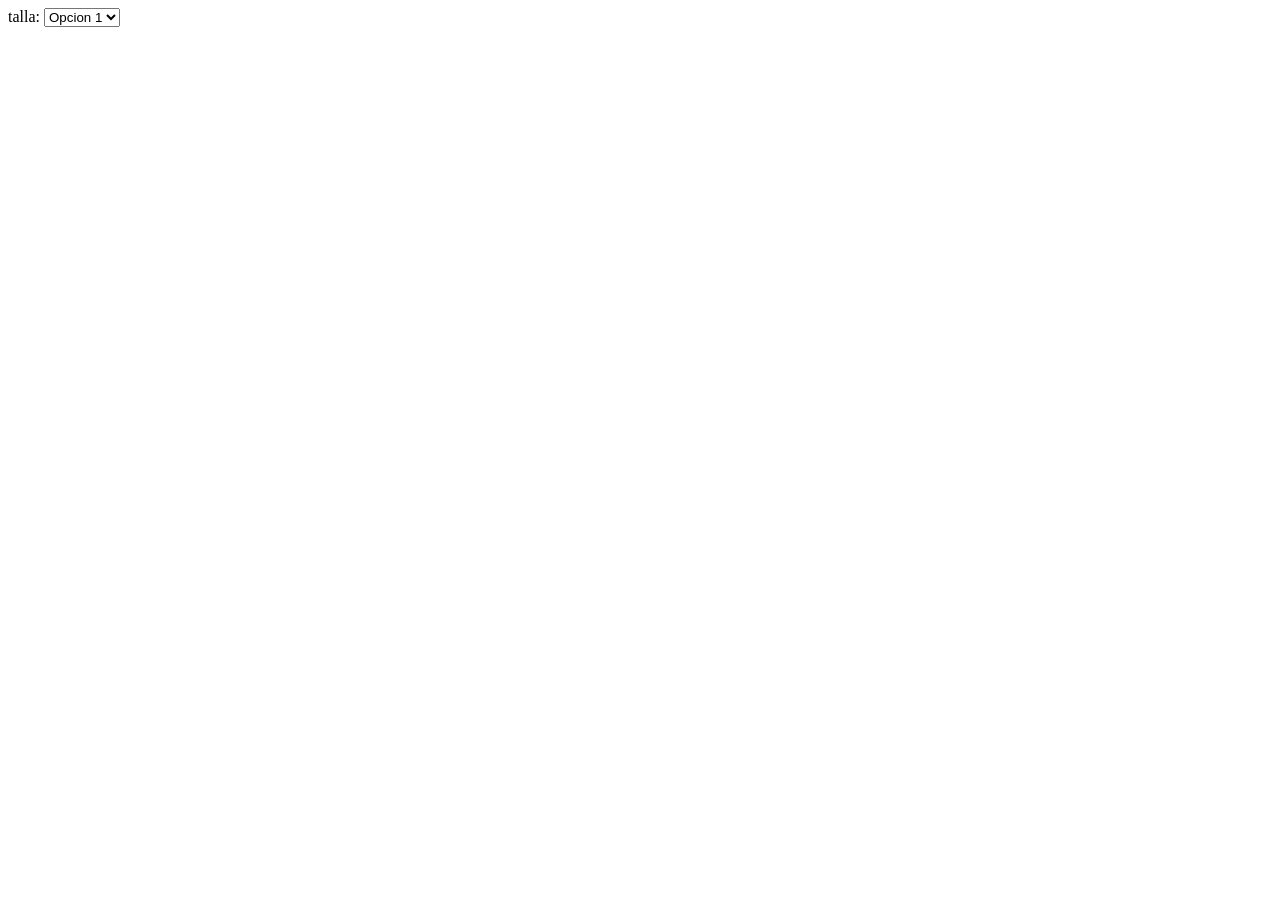
==== index.html @ 3b6ef27b "Add files via upload" ====
<!DOCTYPE html>
<html>

<head>
</head>

<body>

<lablel for = "talla">talla:</lablel>
<select id = "opciones" name = "opciones">
    <option value="S"> Opcion 1 </option>
    <option value="M"> Opcion 2 </option>
    <option value="L"> Opcion 3 </option>
</select>

</body>    

</html>
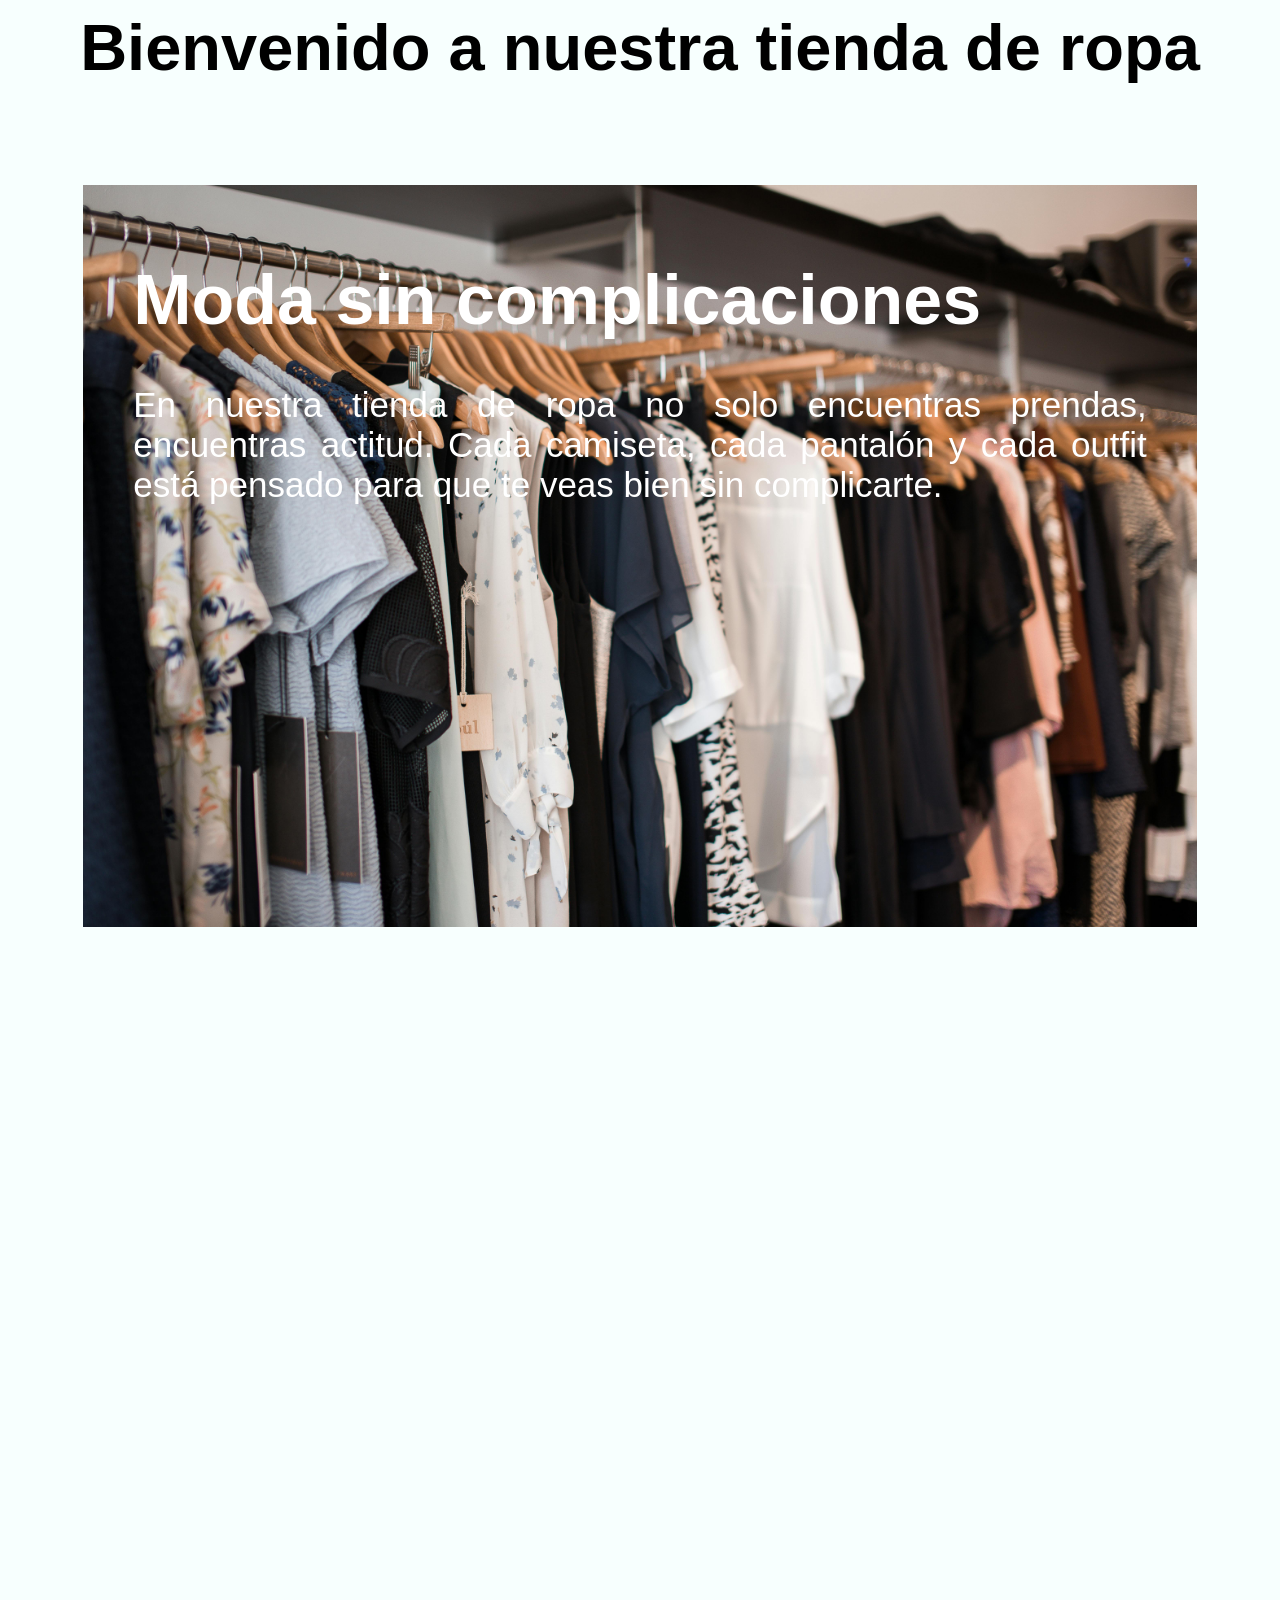
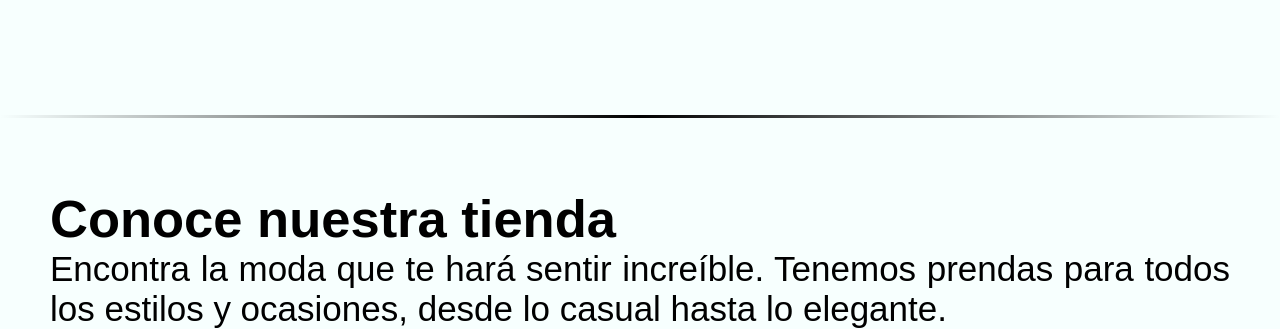
==== commit 4295bd43: "Añadiendo el index" ====
--- a/index.html
+++ b/index.html
@@ -1,18 +1,59 @@
-<!DOCTYPE html>
-<html>
-
-<head>
-</head>
-
-<body>
-
-<lablel for = "talla">talla:</lablel>
-<select id = "opciones" name = "opciones">
-    <option value="S"> Opcion 1 </option>
-    <option value="M"> Opcion 2 </option>
-    <option value="L"> Opcion 3 </option>
-</select>
-
-</body>    
-
+<!DOCTYPE html>
+<html lang="en">
+<head>
+    <title>Tienda de ropa</title>
+    <link rel="stylesheet" href="index.css">
+</head>
+<body>
+
+    <h2 class="titulo">Bienvenido a nuestra tienda de ropa</h2>
+
+    <div class="carrusel"> 
+
+    <div class ="imagenes">
+        <ul> 
+
+            <li>
+                <img src="Ropa1.jpg" alt="">
+                <div class ="texto">
+                    <h2>Moda sin complicaciones</h2>
+                    <p>En nuestra tienda de ropa no solo encuentras prendas, encuentras actitud. Cada camiseta, cada pantalón y cada outfit está pensado para que te veas bien sin complicarte.</p>
+                </div>
+            </li>
+
+            <li>
+                <img src="Ropa2.jpg" alt="">
+                <div class ="texto">
+                    <h2>Tu estilo, tu elección</h2>
+                    <p>No importa si buscas algo cómodo para el día a día o un look que llame la atención — aquí tienes opciones que van contigo, con tu estilo y con tu forma de ser.</p>
+                </div>
+            </li>
+
+            <li>
+                <img src="Ropa3.jpg" alt="">
+                <div class ="texto">
+                    <h2>Renueva tu guardarropa</h2>
+                    <p>Descubre lo último en moda y renueva tu estilo con prendas que marcan tendencia para cualquier ocasión.</p>
+                </div>
+            </li>
+
+            <li>
+                <img src="Ropa4.jpg" alt="">
+                <div class ="texto">
+                    <h2>!Descubre tu nuevo estilo!</h2>
+                    <p>Encuentra las últimas tendencias en moda para hombres y mujeres.</p>
+                </div>
+            </li>
+
+        </ul>
+    </div>
+    </div>
+
+    <hr class="linea"> </hr>
+
+        <div class="textoprincipal">
+            <h2>Conoce nuestra tienda</h2>
+            <p>Encontra la moda que te hará sentir increíble. Tenemos prendas para todos los estilos y ocasiones, desde lo casual hasta lo elegante.</p>
+        </div>
+</body>
 </html>
--- a/index.css
+++ b/index.css
@@ -0,0 +1,85 @@
+* {
+    margin: 0;
+    padding: 0;
+    box-sizing: border-box;
+    font-family: 'Arial', Arial, Helvetica, sans-serif;
+}
+
+body {
+    background-color: #f7fffe;
+}
+
+.titulo {
+    text-align: center;
+    font-size: 65px;
+    padding-top: 10px;
+    color: #000000;
+}
+
+.carrusel {
+    width: 87%;
+    height: 1500px;
+    margin: 100px auto 0;
+    overflow: hidden;
+}
+
+.carrusel ul {
+    display: flex;
+    padding: 0;
+    width: 400%;
+    animation: carrusel 20s infinite alternate ease-in-out;
+    
+}
+
+.carrusel li {
+    width: 100%;
+    list-style: none;
+    position: relative;
+}
+.texto {
+    position: absolute;
+    text-align: justify;
+    padding: 0 50px;
+    top: 75px; 
+    font-size: 35px;
+    color: #ffffff;
+}
+
+.texto h2 {
+    text-align: justify;
+    font-size: 70px;
+    margin-bottom: 45px;
+    color: #ffffff;
+}
+
+.carrusel li img {
+    width: 100%;
+}
+@keyframes carrusel {
+    0% {margin-left: 0;}
+    20% {margin-left: 0;}
+    
+    25% {margin-left: -100%;}
+    45% {margin-left: -100%;}
+
+    50% {margin-left: -200%;}
+    70% {margin-left: -200%;}
+
+    75% {margin-left: -300%;}
+    100% {margin-left: -300%;}
+}
+.linea {
+    position: relative;
+    border: none;
+    top: 30px;
+    height: 3px;
+    background: linear-gradient(to right, transparent, black, transparent);
+}
+.textoprincipal {
+    text-align: justify;
+    padding: 0 50px;
+    font-size: 35px;
+    color: #000000;
+    position: relative;
+    top: 100px;
+}
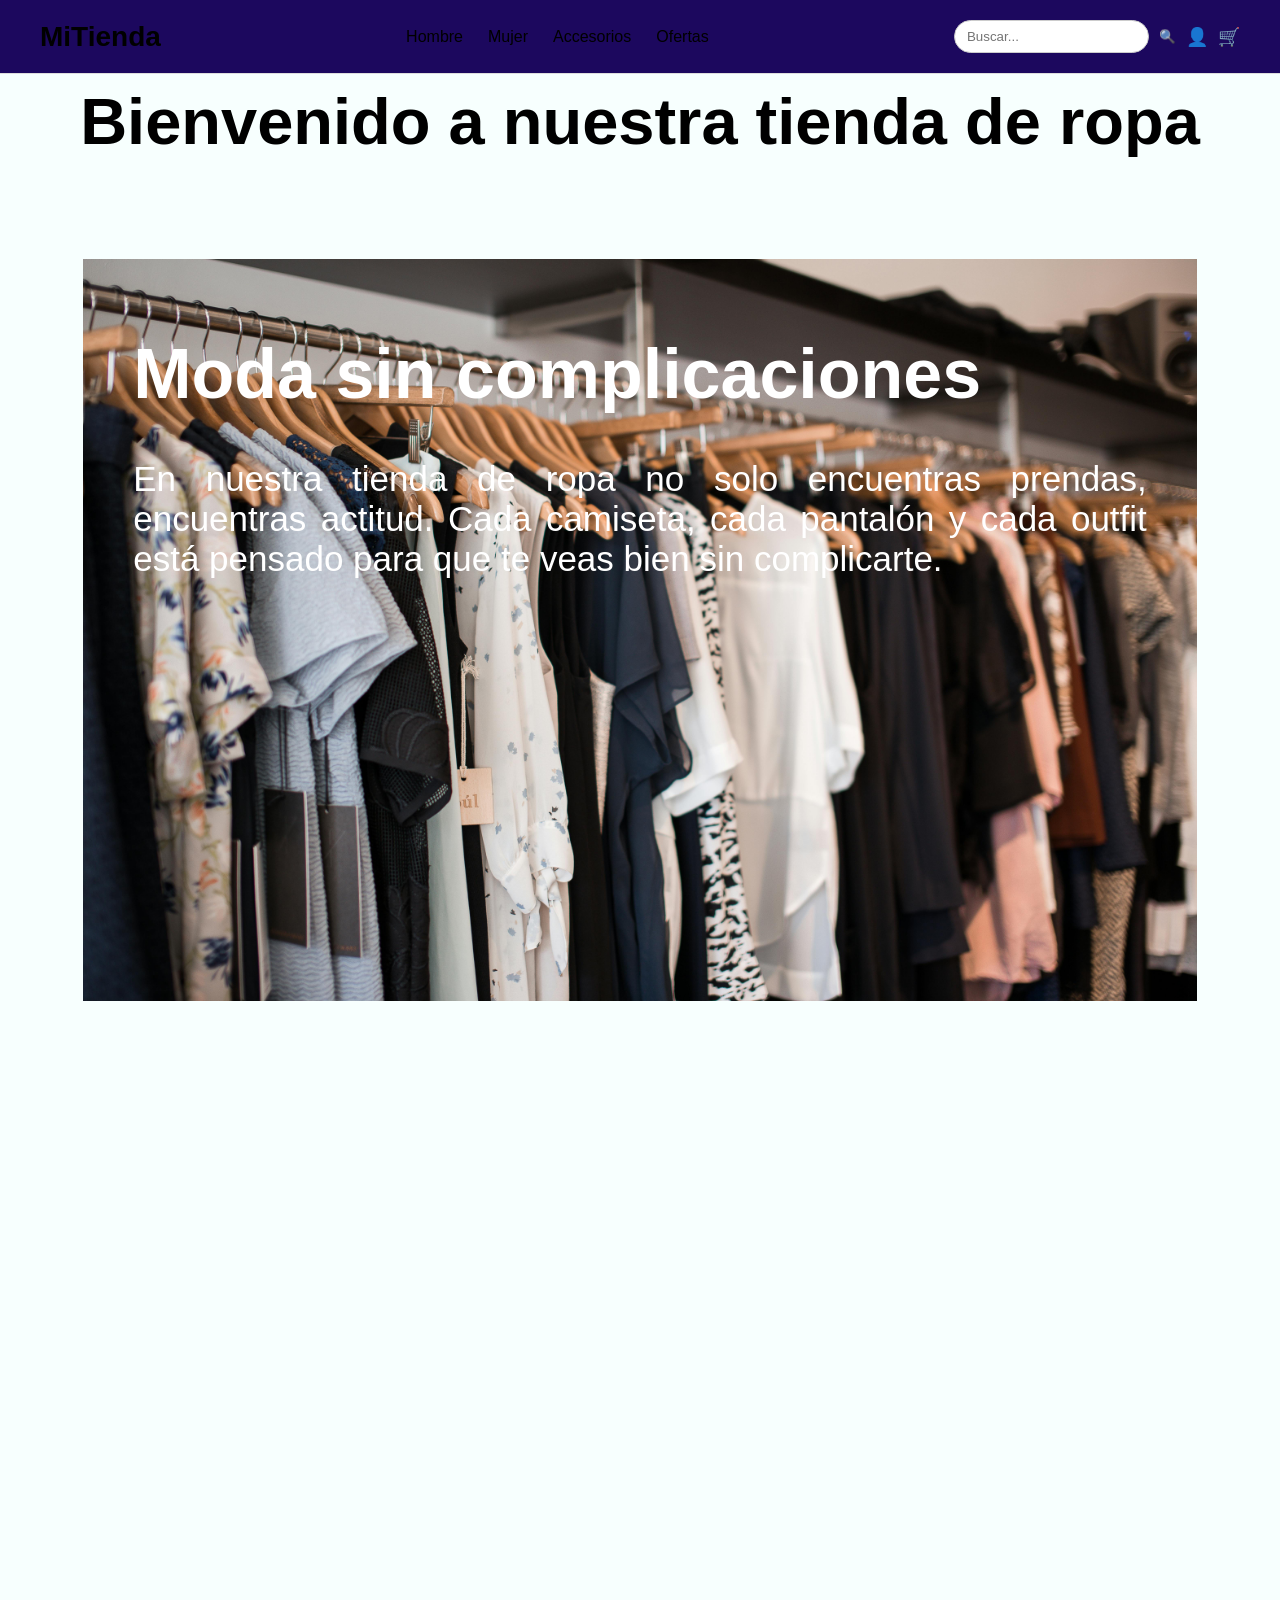
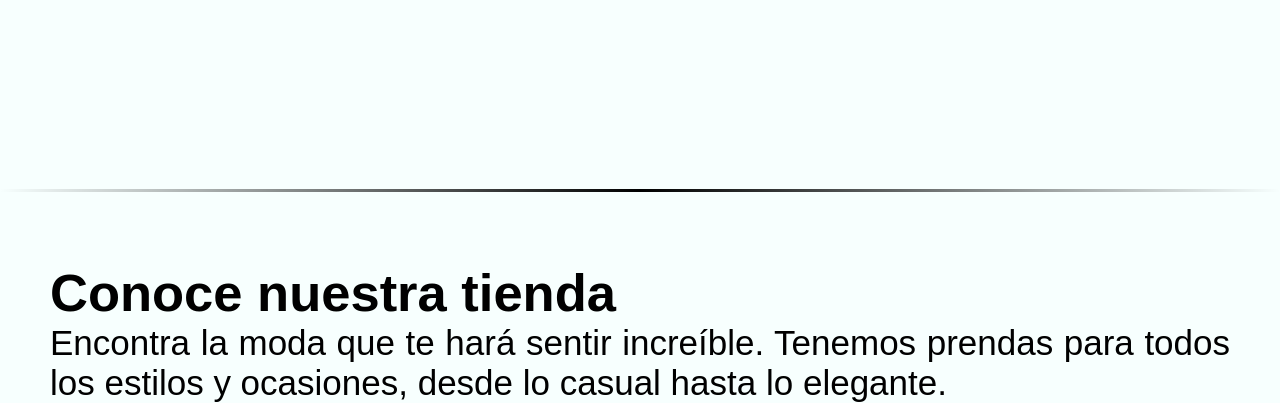
==== commit efe9dd97: "Añadir barra de navegación y estilos CSS, pasar de CSS a SCSS" ====
--- a/index.html
+++ b/index.html
@@ -2,9 +2,29 @@
 <html lang="en">
 <head>
     <title>Tienda de ropa</title>
-    <link rel="stylesheet" href="index.css">
+    <link rel="stylesheet" href="styles/styles.css">
 </head>
 <body>
+
+<header class="barraNavegacion">
+    <div class="nav-izquierda">
+        <h1 class="logo">MiTienda</h1>
+    </div>
+
+    <nav class="nav-centro">
+        <a href="#">Hombre</a>
+        <a href="#">Mujer</a>
+        <a href="#">Accesorios</a>
+        <a href="#">Ofertas</a>
+    </nav>
+
+    <div class="nav-derecha">
+        <input type="text" placeholder="Buscar..." class="buscador">
+        <button>🔍</button>
+        <span>👤</span>
+        <span>🛒</span>
+    </div>
+</header>
 
     <h2 class="titulo">Bienvenido a nuestra tienda de ropa</h2>
 
--- a/styles/styles.css
+++ b/styles/styles.css
@@ -0,0 +1,146 @@
+* {
+  margin: 0;
+  padding: 0;
+  box-sizing: border-box;
+  font-family: "Arial", Arial, Helvetica, sans-serif;
+}
+
+body {
+  background-color: #f7fffe;
+}
+
+.barraNavegacion {
+  display: flex;
+  justify-content: space-between;
+  flex-wrap: wrap;
+  align-items: center;
+  padding: 20px 40px;
+  background: #1C085E;
+  border-bottom: 1px solid #ddd;
+  position: sticky;
+  top: 0;
+  z-index: 1000;
+}
+.barraNavegacion .logo {
+  font-size: 28px;
+  font-weight: bold;
+}
+.barraNavegacion .nav-centro {
+  display: flex;
+  gap: 25px;
+}
+.barraNavegacion .nav-centro a {
+  text-decoration: none;
+  color: black;
+  font-weight: 500;
+}
+.barraNavegacion .nav-centro a:hover {
+  color: #ff4d4d;
+}
+.barraNavegacion .nav-derecha {
+  display: flex;
+  align-items: center;
+  gap: 10px;
+}
+.barraNavegacion .nav-derecha .buscador {
+  padding: 8px 12px;
+  border: 1px solid #ccc;
+  border-radius: 20px;
+  outline: none;
+}
+.barraNavegacion .nav-derecha button {
+  border: none;
+  background: none;
+  cursor: pointer;
+}
+.barraNavegacion .nav-derecha span {
+  cursor: pointer;
+  font-size: 18px;
+}
+
+.titulo {
+  text-align: center;
+  font-size: 65px;
+  padding-top: 10px;
+  color: #000000;
+}
+
+.carrusel {
+  width: 87%;
+  height: 1500px;
+  margin: 100px auto 0;
+  overflow: hidden;
+}
+.carrusel ul {
+  display: flex;
+  padding: 0;
+  width: 400%;
+  animation: carrusel 20s infinite alternate ease-in-out;
+}
+.carrusel li {
+  width: 100%;
+  list-style: none;
+  position: relative;
+}
+.carrusel li img {
+  width: 100%;
+}
+
+.texto {
+  position: absolute;
+  text-align: justify;
+  padding: 0 50px;
+  top: 75px;
+  font-size: 35px;
+  color: #ffffff;
+}
+
+.texto h2 {
+  text-align: justify;
+  font-size: 70px;
+  margin-bottom: 45px;
+  color: #ffffff;
+}
+
+@keyframes carrusel {
+  0% {
+    margin-left: 0;
+  }
+  20% {
+    margin-left: 0;
+  }
+  25% {
+    margin-left: -100%;
+  }
+  45% {
+    margin-left: -100%;
+  }
+  50% {
+    margin-left: -200%;
+  }
+  70% {
+    margin-left: -200%;
+  }
+  75% {
+    margin-left: -300%;
+  }
+  100% {
+    margin-left: -300%;
+  }
+}
+.linea {
+  position: relative;
+  border: none;
+  top: 30px;
+  height: 3px;
+  background: linear-gradient(to right, transparent, black, transparent);
+}
+
+.textoprincipal {
+  text-align: justify;
+  padding: 0 50px;
+  font-size: 35px;
+  color: #000000;
+  position: relative;
+  top: 100px;
+}/*# sourceMappingURL=styles.css.map */
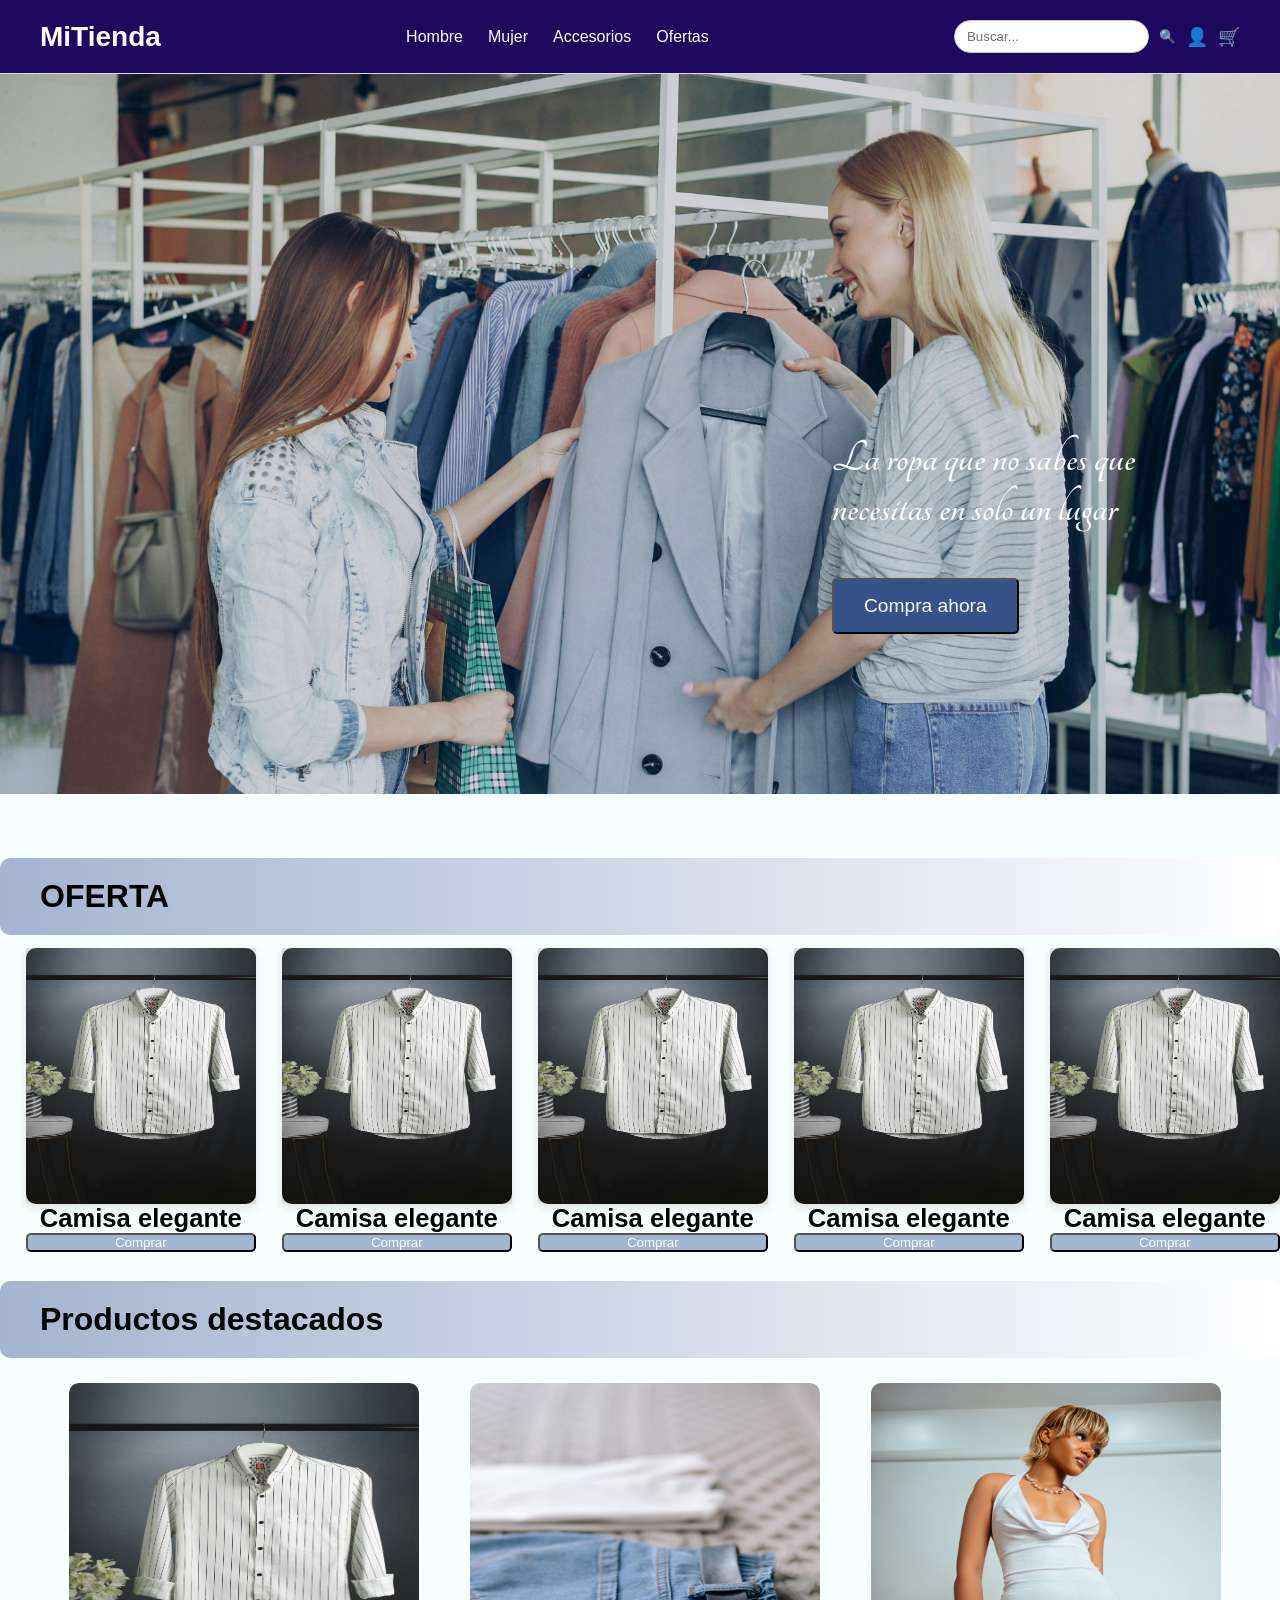
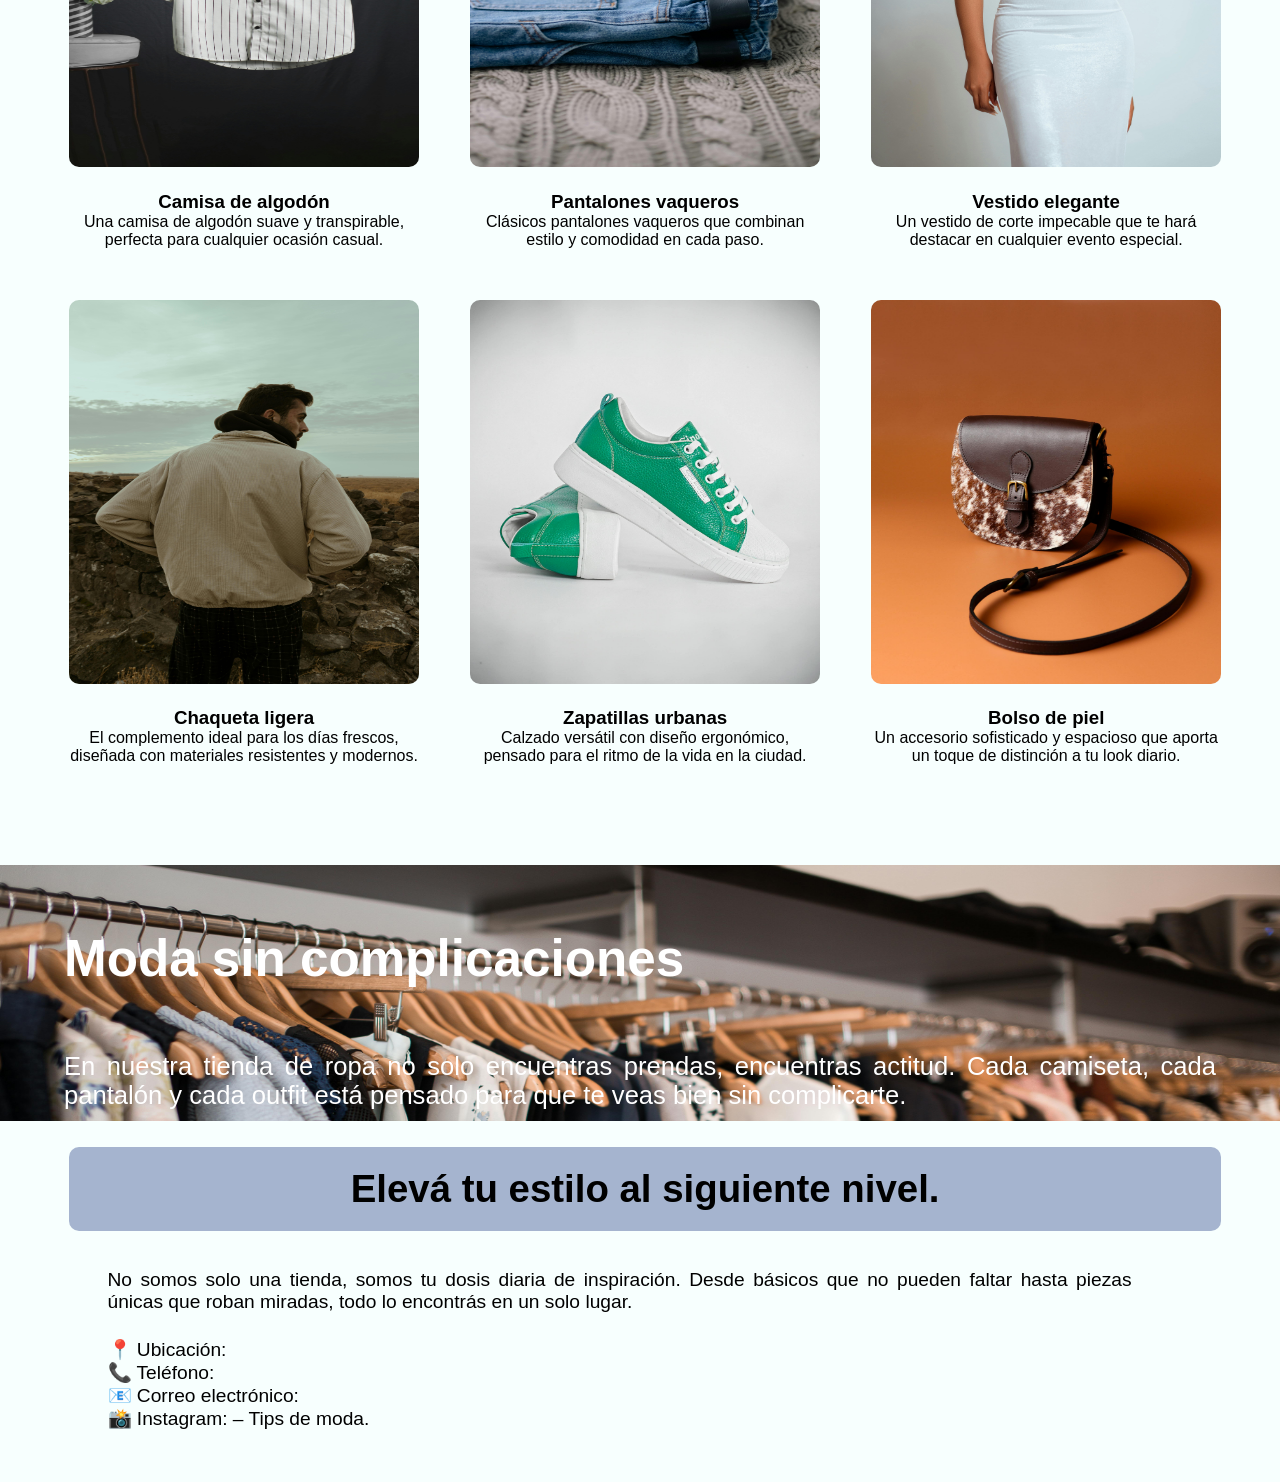
==== commit bd82fc27: "reorganizacion y page de las cards" ====
--- a/index.html
+++ b/index.html
@@ -2,7 +2,10 @@
 <html lang="en">
 <head>
     <title>Tienda de ropa</title>
-    <link rel="stylesheet" href="styles/styles.css">
+    <link rel="preconnect" href="https://fonts.googleapis.com">
+    <link rel="preconnect" href="https://fonts.gstatic.com" crossorigin>
+    <link href="https://fonts.googleapis.com/css2?family=Dancing+Script:wght@400..700&family=Tangerine:wght@400;700&display=swap" rel="stylesheet">
+    <link rel="stylesheet" href="CSS/main.css">
 </head>
 <body>
 
@@ -25,8 +28,96 @@
         <span>🛒</span>
     </div>
 </header>
+    
 
-    <h2 class="titulo">Bienvenido a nuestra tienda de ropa</h2>
+    <div class="container_imagen_principal">
+        <img src="assets/imagenes/imagenprincipal.jpg" alt="">
+    <h2> La ropa que no sabes que necesitas en solo un lugar  </h2> 
+        <button>Compra ahora</button>
+    </div>
+        
+    <div class="separador_oferta">
+            <h2> OFERTA </h2>
+    </div>
+        
+    <div class="container_promociones">   
+        <div class = "card">
+        <img src ="assets/imagenes/Producto1.jpg" alt ="camisa negra">
+        <h2>Camisa elegante</h2>
+        <button>Comprar</button>
+        
+        </div>
+        <div class = "card">
+        <img src ="assets/imagenes/Producto1.jpg" alt ="camisa negra">
+        <h2>Camisa elegante</h2>
+        <button>Comprar</button>
+        
+        </div>
+        <div class = "card">
+        <img src ="assets/imagenes/Producto1.jpg" alt ="camisa negra">
+        <h2>Camisa elegante</h2>
+        <button>Comprar</button>
+        
+        </div>
+        <div class = "card">
+        <img src ="assets/imagenes/Producto1.jpg" alt ="camisa negra">
+        <h2>Camisa elegante</h2>
+        <button>Comprar</button>
+        
+        </div>
+        <div class = "card">
+        <img src ="assets/imagenes/Producto1.jpg" alt ="camisa negra">
+        <h2>Camisa elegante</h2>
+        <button>Comprar</button>
+        
+        </div>
+   
+        </div>
+        
+
+    </div>
+    <div class="container_separador">
+        <h2>Productos destacados</h2>
+        
+    </div>
+
+            <div class="container_productos_destacados">
+            <div class="producto">
+                <img src="assets/imagenes/Producto1.jpg" alt="Camisa de algodón">
+                <h3>Camisa de algodón</h3>
+                <p>Una camisa de algodón suave y transpirable, perfecta para cualquier ocasión casual.</p>
+            </div>
+
+            <div class="producto">
+                <img src="assets/imagenes/Producto2.jpg" alt="Pantalones vaqueros">
+                <h3>Pantalones vaqueros</h3>
+                <p>Clásicos pantalones vaqueros que combinan estilo y comodidad en cada paso.</p>
+            </div>
+
+            <div class="producto">
+                <img src="assets/imagenes/Producto3.jpg" alt="Vestido elegante">
+                <h3>Vestido elegante</h3>
+                <p>Un vestido de corte impecable que te hará destacar en cualquier evento especial.</p>
+            </div>
+
+            <div class="producto">
+                <img src="assets/imagenes/Producto4.jpg" alt="Chaqueta ligera">
+                <h3>Chaqueta ligera</h3>
+                <p>El complemento ideal para los días frescos, diseñada con materiales resistentes y modernos.</p>
+            </div>
+
+            <div class="producto">
+                <img src="assets/imagenes/Producto5.jpg" alt="Zapatillas urbanas">
+                <h3>Zapatillas urbanas</h3>
+                <p>Calzado versátil con diseño ergonómico, pensado para el ritmo de la vida en la ciudad.</p>
+            </div>
+
+            <div class="producto">
+                <img src="assets/imagenes/Producto6.jpg" alt="Bolso de piel">
+                <h3>Bolso de piel</h3>
+                <p>Un accesorio sofisticado y espacioso que aporta un toque de distinción a tu look diario.</p>
+            </div>
+    </div>
 
     <div class="carrusel"> 
 
@@ -34,7 +125,7 @@
         <ul> 
 
             <li>
-                <img src="Ropa1.jpg" alt="">
+                <img src="assets/iconos/Ropa1.jpg" alt="">
                 <div class ="texto">
                     <h2>Moda sin complicaciones</h2>
                     <p>En nuestra tienda de ropa no solo encuentras prendas, encuentras actitud. Cada camiseta, cada pantalón y cada outfit está pensado para que te veas bien sin complicarte.</p>
@@ -42,7 +133,7 @@
             </li>
 
             <li>
-                <img src="Ropa2.jpg" alt="">
+                <img src="assets/iconos/Ropa2.jpg" alt="">
                 <div class ="texto">
                     <h2>Tu estilo, tu elección</h2>
                     <p>No importa si buscas algo cómodo para el día a día o un look que llame la atención — aquí tienes opciones que van contigo, con tu estilo y con tu forma de ser.</p>
@@ -50,7 +141,7 @@
             </li>
 
             <li>
-                <img src="Ropa3.jpg" alt="">
+                <img src="assets/iconos/Ropa3.jpg" alt="">
                 <div class ="texto">
                     <h2>Renueva tu guardarropa</h2>
                     <p>Descubre lo último en moda y renueva tu estilo con prendas que marcan tendencia para cualquier ocasión.</p>
@@ -58,7 +149,7 @@
             </li>
 
             <li>
-                <img src="Ropa4.jpg" alt="">
+                <img src="assets/iconos/Ropa4.jpg" alt="">
                 <div class ="texto">
                     <h2>!Descubre tu nuevo estilo!</h2>
                     <p>Encuentra las últimas tendencias en moda para hombres y mujeres.</p>
@@ -68,12 +159,17 @@
         </ul>
     </div>
     </div>
-
-    <hr class="linea"> </hr>
-
-        <div class="textoprincipal">
-            <h2>Conoce nuestra tienda</h2>
-            <p>Encontra la moda que te hará sentir increíble. Tenemos prendas para todos los estilos y ocasiones, desde lo casual hasta lo elegante.</p>
+        <footer class="container_final">
+            <div class="container_final_tit">
+            <h2>Elevá tu estilo al siguiente nivel.</h2>
+            </div> 
+        <div class="container_final_informacion">
+            <p>No somos solo una tienda, somos tu dosis diaria de inspiración. Desde básicos que no pueden faltar hasta piezas únicas que roban miradas, todo lo encontrás en un solo lugar.</p>
+            <li>📍 Ubicación: </li>
+            <li>📞 Teléfono: </li>
+            <li>📧 Correo electrónico: </li>
+            <li>📸 Instagram: – Tips de moda.</li>
         </div>
+        </footer> 
 </body>
 </html>
--- a/CSS/main.css
+++ b/CSS/main.css
@@ -0,0 +1,313 @@
+* {
+  margin: 0;
+  padding: 0;
+  box-sizing: border-box;
+  font-family: "Arial", Arial, Helvetica, sans-serif;
+}
+
+body {
+  background-color: #f7fffe;
+}
+
+.barraNavegacion {
+  display: flex;
+  justify-content: space-between;
+  flex-wrap: wrap;
+  align-items: center;
+  padding: 20px 40px;
+  background: #1C085E;
+  border-bottom: 1px solid #ddd;
+  position: sticky;
+  top: 0;
+  z-index: 1000;
+}
+.barraNavegacion .logo {
+  font-size: 28px;
+  font-weight: bold;
+  color: rgb(255, 255, 255);
+}
+.barraNavegacion .nav-centro {
+  display: flex;
+  gap: 25px;
+}
+.barraNavegacion .nav-centro a {
+  text-decoration: none;
+  color: rgb(255, 255, 255);
+  font-weight: 500;
+}
+.barraNavegacion .nav-centro a:hover {
+  color: #ff4d4d;
+}
+.barraNavegacion .nav-derecha {
+  display: flex;
+  align-items: center;
+  gap: 10px;
+}
+.barraNavegacion .nav-derecha .buscador {
+  padding: 8px 12px;
+  border: 1px solid #ccc;
+  border-radius: 20px;
+  outline: none;
+}
+.barraNavegacion .nav-derecha button {
+  border: none;
+  background: none;
+  cursor: pointer;
+}
+.barraNavegacion .nav-derecha span {
+  cursor: pointer;
+  font-size: 18px;
+}
+
+.container_imagen_principal {
+  position: relative;
+  display: flex;
+  width: auto;
+}
+.container_imagen_principal img {
+  width: 100%;
+}
+.container_imagen_principal h2 {
+  position: absolute;
+  font-size: 3.7vw;
+  font-family: "Tangerine", cursive;
+  top: 50%;
+  left: 65%;
+  margin-right: 7.5vw;
+  color: #fff;
+}
+.container_imagen_principal button {
+  position: absolute;
+  top: 70%;
+  left: 65%;
+  padding: 15px 30px;
+  font-size: 1.5vw;
+  background-color: #365388;
+  color: #fff;
+  border-radius: 5px;
+  cursor: pointer;
+}
+.container_imagen_principal button:hover {
+  background-color: #a5b4cf;
+  transition: all 0.3s ease-in-out;
+}
+
+.separador_oferta h2 {
+  display: flex;
+  width: 100%;
+  border-radius: 10px;
+  text-align: center;
+  margin-top: 5vw;
+  padding: 20px 40px;
+  font-size: 2.5vw;
+  background: linear-gradient(to right, #a5b4cf, #fff);
+}
+
+.container_promociones {
+  display: flex;
+  width: 100%;
+  height: 20vw;
+  margin-bottom: 7vw;
+}
+.container_promociones .card {
+  margin: 1vw 0 1vw 2vw;
+  display: flex;
+  flex-direction: column;
+  background: #ddd;
+  width: 20vw;
+  height: 20vw;
+  box-shadow: 0 4px 8px rgba(0, 0, 0, 0.1);
+}
+.container_promociones .card img {
+  width: 100%;
+  height: 100%;
+  border-radius: 10px;
+}
+.container_promociones .card h2 {
+  text-align: center;
+  display: block;
+  font-size: 2vw;
+}
+.container_promociones .card button {
+  background: #a5b4cf;
+  color: #fff;
+  border-radius: 5px;
+  cursor: pointer;
+}
+.container_promociones .card button:hover {
+  background: #cfd5e0;
+  transition: all 0.3s ease-in-out;
+}
+
+.container_separador {
+  background: linear-gradient(to right, #a5b4cf, #fff);
+  margin-top: 5vw;
+  display: flex;
+  border-radius: 10px;
+  width: 100%;
+  text-align: center;
+}
+.container_separador h2 {
+  width: 100%;
+  display: flex;
+  text-align: center;
+  font-size: 2.5vw;
+  color: #000;
+  padding: 20px 40px;
+}
+
+.container_productos_destacados {
+  margin: 2vw 5.4vw;
+  display: grid;
+  grid-template-columns: 1fr 1fr 1fr;
+  -moz-column-gap: 4vw;
+       column-gap: 4vw;
+  row-gap: 4vw;
+  width: 90%;
+  text-align: center;
+}
+.container_productos_destacados img {
+  width: 100%;
+  height: 30vw;
+  border-radius: 10px;
+  margin-bottom: 1.5vw;
+}
+.container_productos_destacados img:hover {
+  transform: scale(1.07);
+  transition: all 0.3s ease-in-out;
+}
+.container_productos_destacados h2 {
+  font-size: 3vw;
+  color: #000;
+  margin-bottom: 20px;
+}
+
+.container_producto {
+  background-color: #365388;
+  width: 30%;
+}
+
+.carrusel {
+  height: 20vw;
+  width: 100%;
+  margin: 100px auto 0;
+  overflow: hidden;
+}
+.carrusel ul {
+  display: flex;
+  padding: 0;
+  width: 400%;
+  animation: carrusel 30s infinite alternate ease-in-out;
+}
+.carrusel li {
+  width: 100%;
+  list-style: none;
+  position: relative;
+}
+.carrusel li img {
+  width: 100%;
+  height: 50vw;
+}
+
+.texto {
+  position: absolute;
+  text-align: justify;
+  padding: 0 5vw;
+  top: 5vw;
+  font-size: 2vw;
+  color: #fff;
+}
+.texto h2 {
+  text-align: justify;
+  font-size: 4vw;
+  margin-bottom: 5vw;
+  color: #fff;
+}
+
+@keyframes carrusel {
+  0%, 20% {
+    margin-left: 0;
+  }
+  25%, 45% {
+    margin-left: -100%;
+  }
+  50%, 70% {
+    margin-left: -200%;
+  }
+  75%, 100% {
+    margin-left: -300%;
+  }
+}
+.container_final h2 {
+  font-size: 3vw;
+  color: #000;
+}
+.container_final_tit {
+  margin: 2vw 5.4vw 0;
+  display: flex;
+  flex-direction: column;
+  width: 90%;
+  text-align: center;
+  background: #a5b4cf;
+  border-radius: 10px;
+  padding: 20px 40px;
+}
+.container_final_informacion {
+  border-radius: 10px;
+  margin: 1vw 3.4vw;
+  display: flex;
+  flex-direction: column;
+  width: 90%;
+  text-align: justify;
+  padding-bottom: 3vw;
+}
+.container_final_informacion p {
+  padding: 2vw 5vw;
+  font-size: 1.5vw;
+}
+.container_final_informacion li {
+  list-style: none;
+  padding: 0 5vw;
+  font-size: 1.5vw;
+}
+
+.organizar_info {
+  display: grid;
+  grid-template-areas: "imagen info" "resenas info";
+  grid-template-areas: 1fr 1fr;
+  gap: 20px;
+  margin-top: 20px;
+  height: 100vh;
+}
+
+.imagen_tienda {
+  grid-area: imagen;
+  display: flex;
+  justify-content: center;
+  align-items: center;
+}
+.imagen_tienda img {
+  width: 80%;
+  max-width: 500px;
+  height: 40vw;
+  max-height: 600px;
+  min-height: 300px;
+  -o-object-fit: cover;
+     object-fit: cover;
+  border-radius: 10px;
+}
+
+.info_tienda {
+  grid-area: info;
+  display: flex;
+  flex-direction: column;
+  justify-content: space-between;
+  overflow-y: auto;
+}
+
+.resenas_tienda {
+  grid-area: resenas;
+  display: flex;
+  gap: 10px;
+  overflow-y: auto;
+}/*# sourceMappingURL=main.css.map */
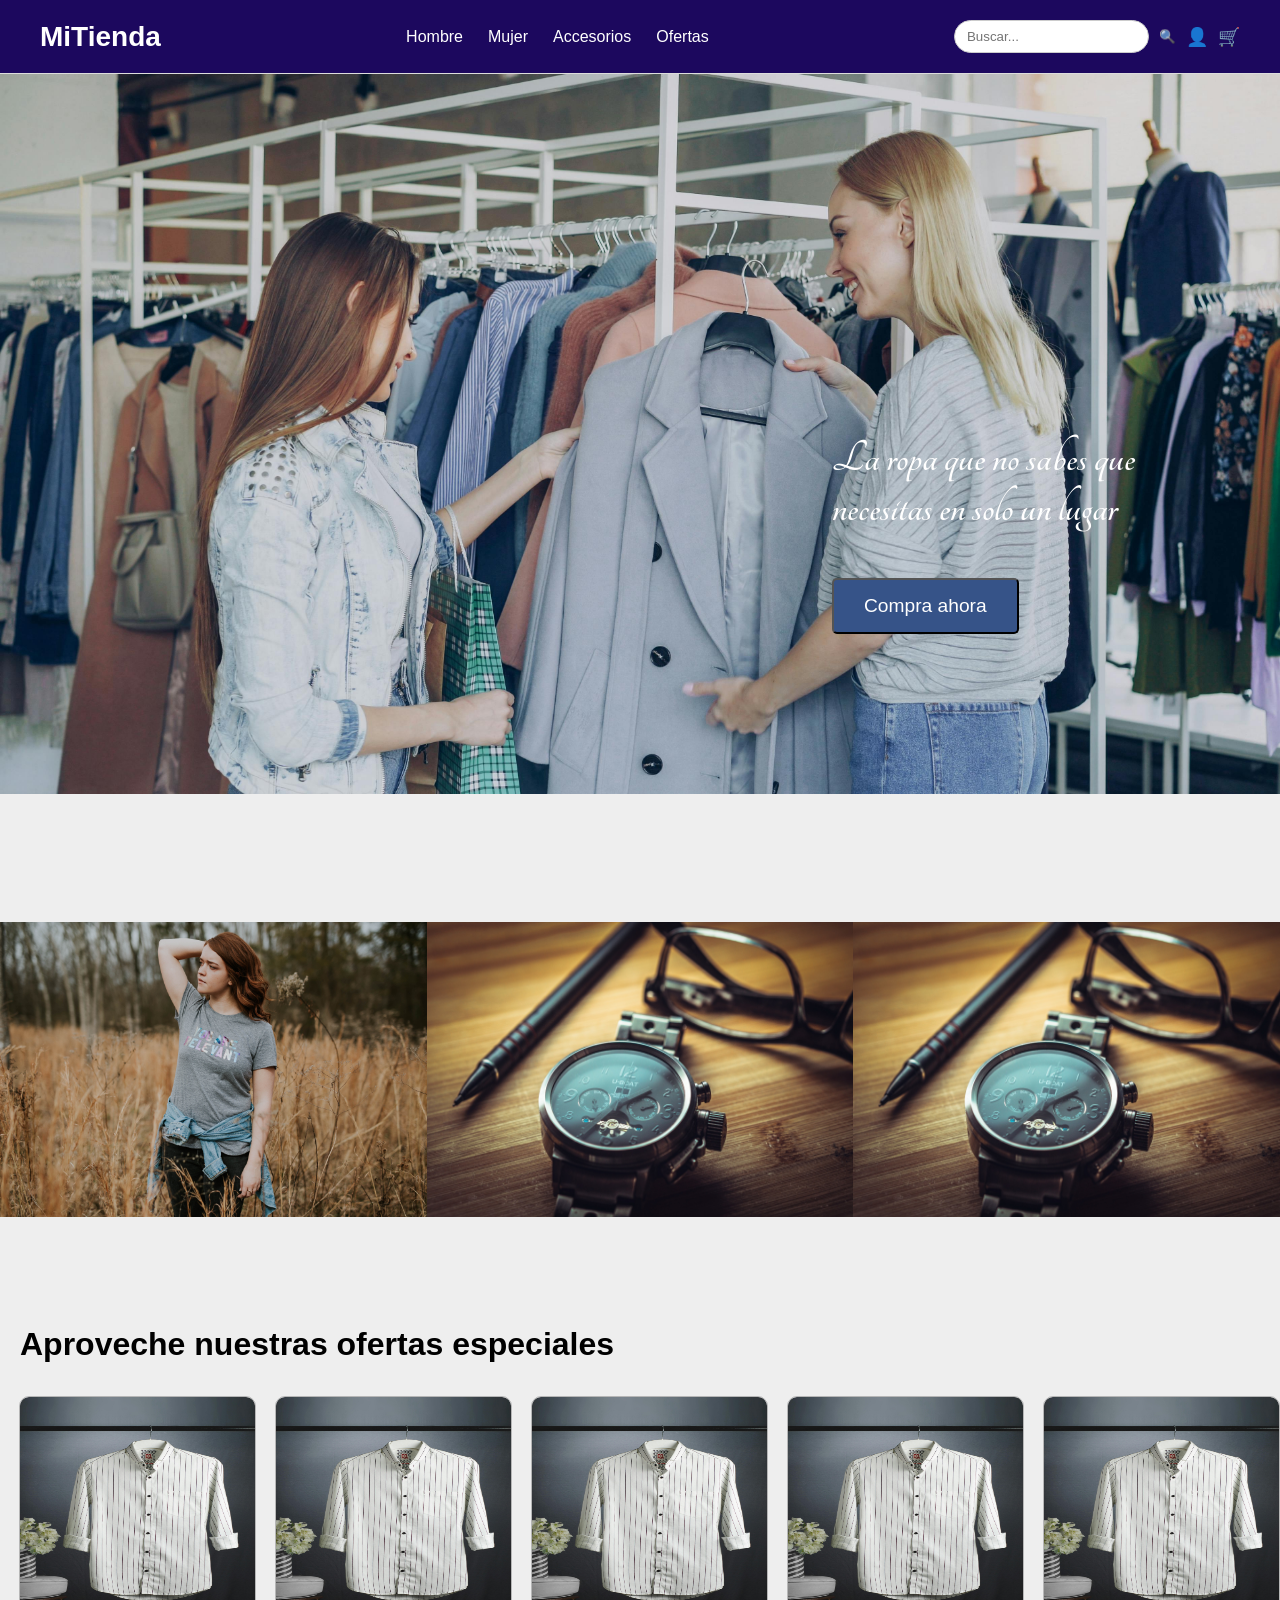
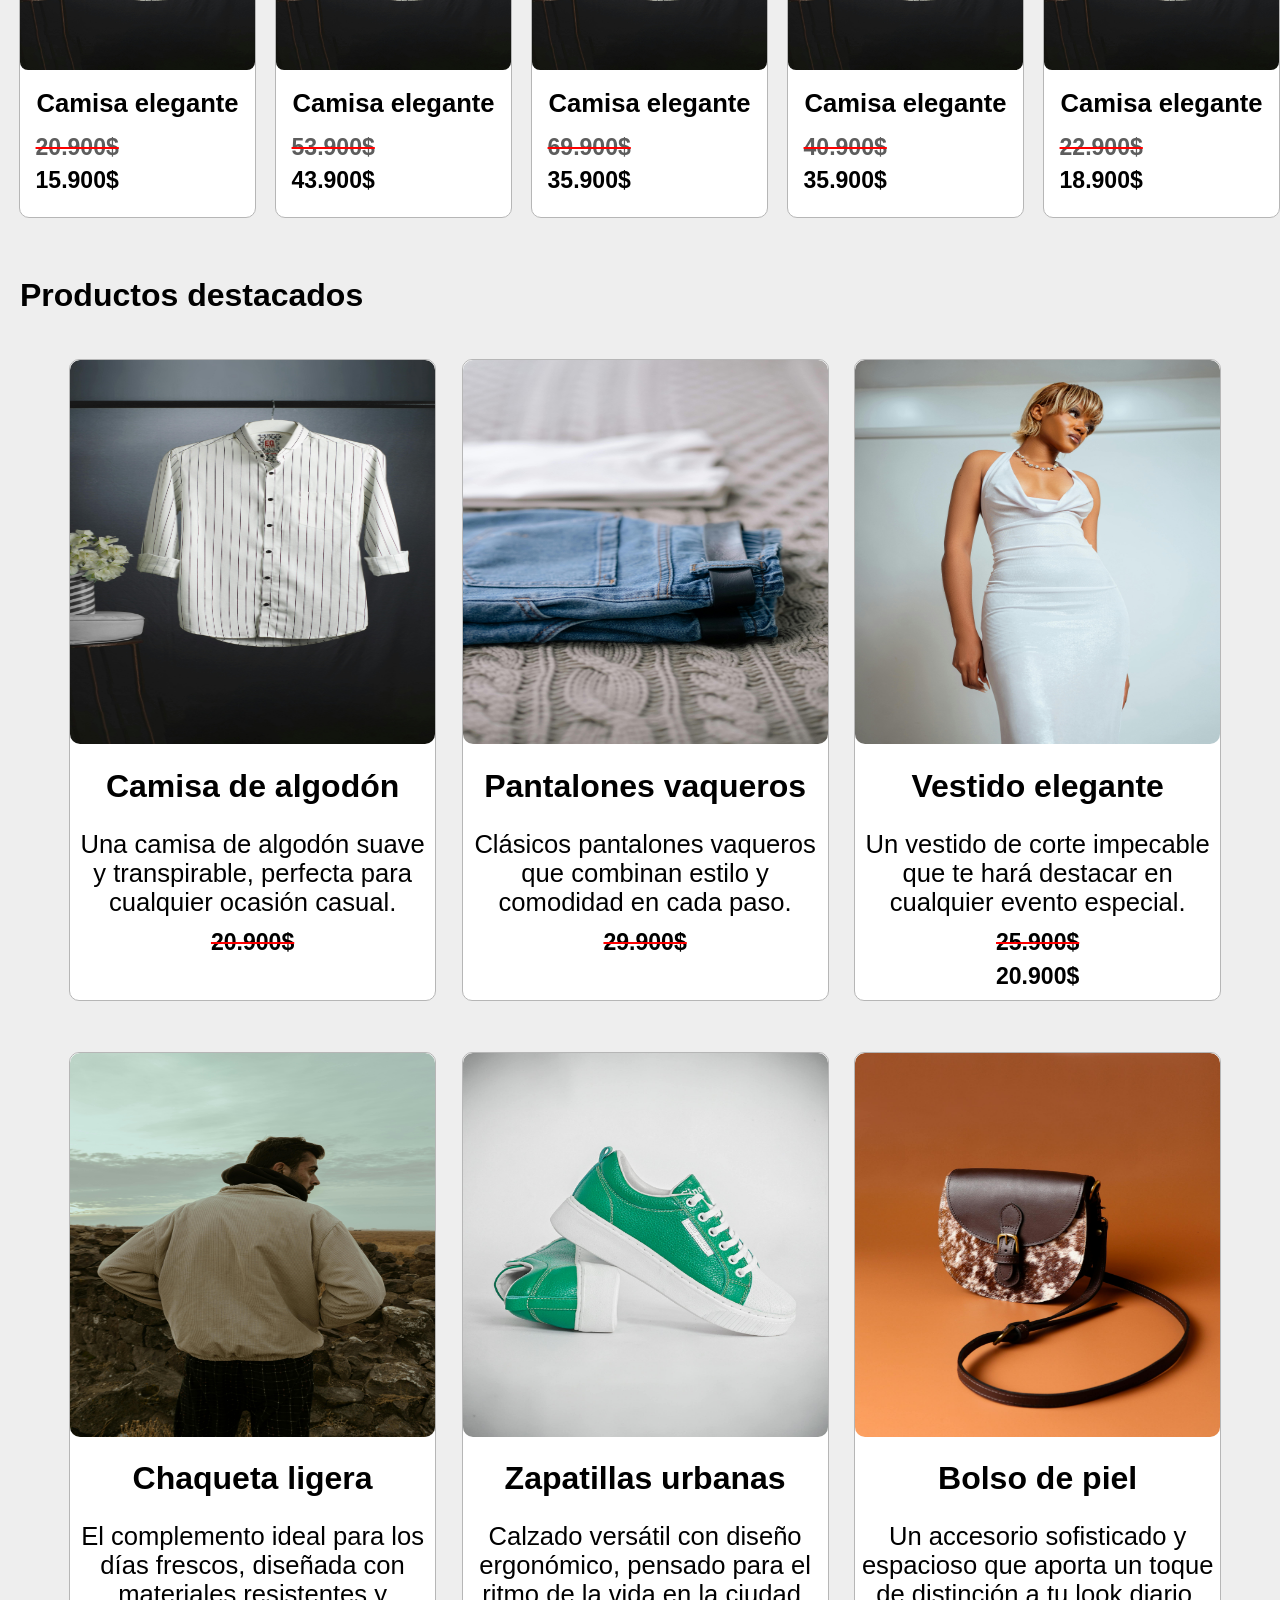
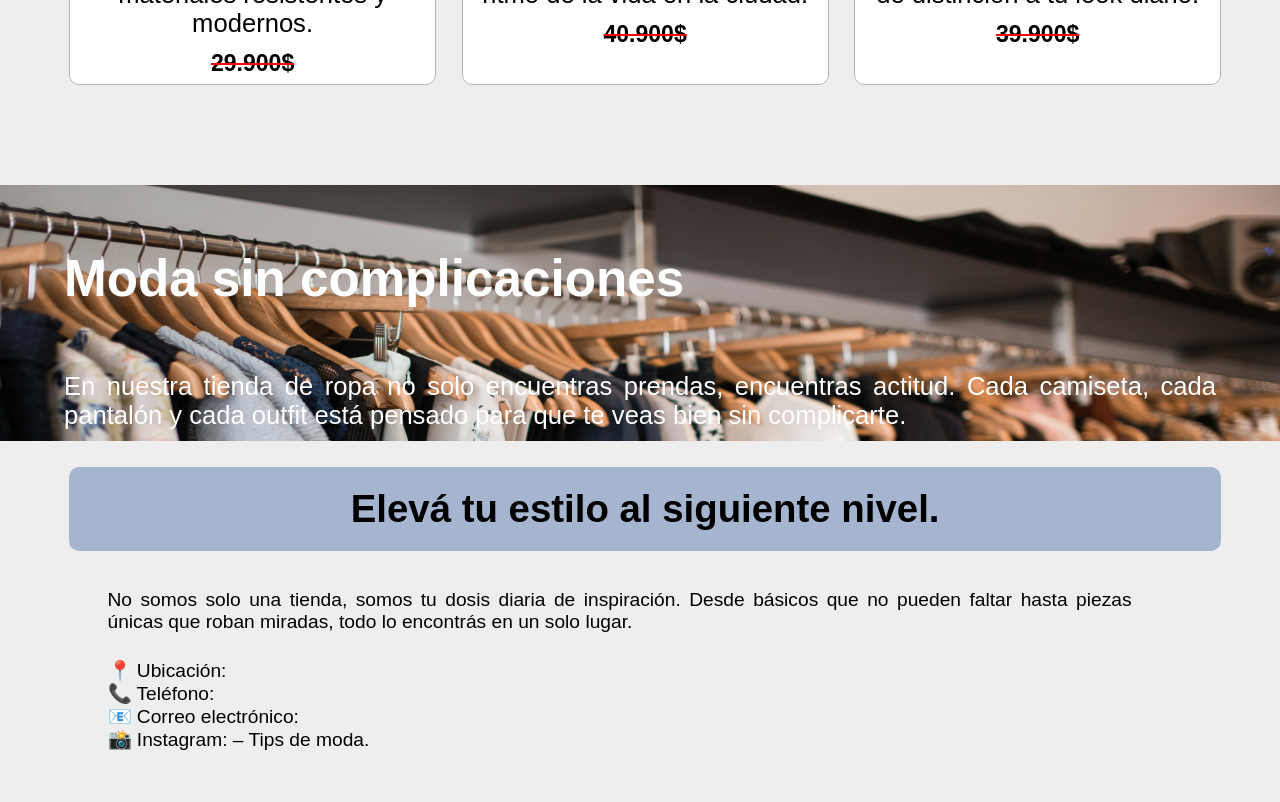
==== commit b194a392: "Retoque de cards pero sin la otra carpeta que se crea nose porque" ====
--- a/index.html
+++ b/index.html
@@ -35,41 +35,52 @@
     <h2> La ropa que no sabes que necesitas en solo un lugar  </h2> 
         <button>Compra ahora</button>
     </div>
-        
+
+        <div class="separador_categorias">
+        <img src="assets/iconos/ropa_mujer.jpg" alt="">
+        <img src="assets/iconos/ropa_hombre.jpg" alt="">
+        <img src="assets/iconos/accesorios.jpg" alt="">
+        </div>
+
     <div class="separador_oferta">
-            <h2> OFERTA </h2>
+            <h2> Aproveche nuestras ofertas especiales </h2>
     </div>
-        
-    <div class="container_promociones">   
+
+    <div class="container_promociones">  
+
         <div class = "card">
         <img src ="assets/imagenes/Producto1.jpg" alt ="camisa negra">
         <h2>Camisa elegante</h2>
-        <button>Comprar</button>
-        
+        <h4>20.900$</h4>
+        <h5>15.900$</h5>
         </div>
+
         <div class = "card">
         <img src ="assets/imagenes/Producto1.jpg" alt ="camisa negra">
         <h2>Camisa elegante</h2>
-        <button>Comprar</button>
-        
+        <h4>53.900$</h4>
+        <h5>43.900$</h5>
         </div>
+
         <div class = "card">
         <img src ="assets/imagenes/Producto1.jpg" alt ="camisa negra">
         <h2>Camisa elegante</h2>
-        <button>Comprar</button>
-        
+        <h4>69.900$</h4>
+        <h5>35.900$</h5>
         </div>
+
         <div class = "card">
         <img src ="assets/imagenes/Producto1.jpg" alt ="camisa negra">
         <h2>Camisa elegante</h2>
-        <button>Comprar</button>
-        
+        <h4>40.900$</h4>
+        <h5>35.900$</h5>
         </div>
+
         <div class = "card">
         <img src ="assets/imagenes/Producto1.jpg" alt ="camisa negra">
         <h2>Camisa elegante</h2>
-        <button>Comprar</button>
-        
+        <h4>22.900$</h4>
+        <h5>18.900$</h5>
         </div>
    
         </div>
@@ -85,37 +96,44 @@
             <div class="producto">
                 <img src="assets/imagenes/Producto1.jpg" alt="Camisa de algodón">
                 <h3>Camisa de algodón</h3>
-                <p>Una camisa de algodón suave y transpirable, perfecta para cualquier ocasión casual.</p>
+                <p class="descripcion">Una camisa de algodón suave y transpirable, perfecta para cualquier ocasión casual.</p>
+                <h4>20.900$</h4>
             </div>
 
             <div class="producto">
                 <img src="assets/imagenes/Producto2.jpg" alt="Pantalones vaqueros">
                 <h3>Pantalones vaqueros</h3>
-                <p>Clásicos pantalones vaqueros que combinan estilo y comodidad en cada paso.</p>
+                <p class="descripcion">Clásicos pantalones vaqueros que combinan estilo y comodidad en cada paso.</p>
+                <h4>29.900$</h4>
             </div>
 
             <div class="producto">
                 <img src="assets/imagenes/Producto3.jpg" alt="Vestido elegante">
                 <h3>Vestido elegante</h3>
-                <p>Un vestido de corte impecable que te hará destacar en cualquier evento especial.</p>
+                <p class="descripcion">Un vestido de corte impecable que te hará destacar en cualquier evento especial.</p>
+                <h4>25.900$</h4>
+                <h5>20.900$</h5>
             </div>
 
             <div class="producto">
                 <img src="assets/imagenes/Producto4.jpg" alt="Chaqueta ligera">
                 <h3>Chaqueta ligera</h3>
-                <p>El complemento ideal para los días frescos, diseñada con materiales resistentes y modernos.</p>
+                <p class="descripcion">El complemento ideal para los días frescos, diseñada con materiales resistentes y modernos.</p>
+                <h4>29.900$</h4>
             </div>
 
             <div class="producto">
                 <img src="assets/imagenes/Producto5.jpg" alt="Zapatillas urbanas">
                 <h3>Zapatillas urbanas</h3>
-                <p>Calzado versátil con diseño ergonómico, pensado para el ritmo de la vida en la ciudad.</p>
+                <p class="descripcion">Calzado versátil con diseño ergonómico, pensado para el ritmo de la vida en la ciudad.</p>
+                <h4>40.900$</h4>
             </div>
 
             <div class="producto">
                 <img src="assets/imagenes/Producto6.jpg" alt="Bolso de piel">
                 <h3>Bolso de piel</h3>
-                <p>Un accesorio sofisticado y espacioso que aporta un toque de distinción a tu look diario.</p>
+                <p class="descripcion">Un accesorio sofisticado y espacioso que aporta un toque de distinción a tu look diario.</p>
+                <h4>39.900$</h4>
             </div>
     </div>
 
--- a/CSS/main.css
+++ b/CSS/main.css
@@ -59,6 +59,17 @@
   font-size: 18px;
 }
 
+* {
+  margin: 0;
+  padding: 0;
+  box-sizing: border-box;
+  font-family: "Arial", Arial, Helvetica, sans-serif;
+}
+
+body {
+  background-color: #eeeeee;
+}
+
 .container_imagen_principal {
   position: relative;
   display: flex;
@@ -83,7 +94,7 @@
   padding: 15px 30px;
   font-size: 1.5vw;
   background-color: #365388;
-  color: #fff;
+  color: #ffffff;
   border-radius: 5px;
   cursor: pointer;
 }
@@ -92,55 +103,87 @@
   transition: all 0.3s ease-in-out;
 }
 
+.separador_categorias {
+  display: grid;
+  grid-template-columns: 1fr 1fr 1fr;
+  width: 100%;
+  height: 30vw;
+  margin-top: 10vw;
+}
+.separador_categorias img {
+  width: 100%;
+  height: 23vw;
+}
+.separador_categorias img:hover {
+  transform: scale(1.05);
+  transition: all 0.3s ease-in-out;
+  cursor: pointer;
+}
+
 .separador_oferta h2 {
   display: flex;
   width: 100%;
   border-radius: 10px;
   text-align: center;
-  margin-top: 5vw;
-  padding: 20px 40px;
+  padding: 20px 20px;
   font-size: 2.5vw;
-  background: linear-gradient(to right, #a5b4cf, #fff);
 }
 
 .container_promociones {
   display: flex;
   width: 100%;
-  height: 20vw;
+  height: 30vw;
   margin-bottom: 7vw;
 }
-.container_promociones .card {
-  margin: 1vw 0 1vw 2vw;
-  display: flex;
-  flex-direction: column;
-  background: #ddd;
-  width: 20vw;
-  height: 20vw;
-  box-shadow: 0 4px 8px rgba(0, 0, 0, 0.1);
-}
-.container_promociones .card img {
-  width: 100%;
-  height: 100%;
-  border-radius: 10px;
-}
-.container_promociones .card h2 {
+.container_promociones img {
+  width: 100%;
+  height: 65%;
+  border-radius: 8px;
+}
+.container_promociones img:hover {
+  cursor: pointer;
+  transform: scale(1.03);
+  transition: all 0.3s ease-in-out;
+}
+.container_promociones h2 {
+  width: 100%;
+  display: flex;
+  margin-top: 1.5vw;
+  margin-bottom: 1vw;
   text-align: center;
   display: block;
   font-size: 2vw;
 }
-.container_promociones .card button {
-  background: #a5b4cf;
-  color: #fff;
-  border-radius: 5px;
-  cursor: pointer;
-}
-.container_promociones .card button:hover {
-  background: #cfd5e0;
+.container_promociones h4 {
+  margin: 0.2vw 1.2vw;
+  font-size: 1.8vw;
+  color: rgb(93, 93, 93);
+  text-decoration: line-through;
+  text-decoration-color: red;
+}
+.container_promociones h5 {
+  font-size: 1.8vw;
+  margin: 0.3vw 1.2vw;
+}
+
+.card {
+  margin: 1vw 0 1vw 1.5vw;
+  display: flex;
+  padding: 0vw;
+  border-radius: 10px;
+  border: rgb(182, 182, 182) solid 1px;
+  flex-direction: column;
+  background: #ffffff;
+  width: 22vw;
+  height: 33vw;
+  overflow: hidden;
+}
+.card:hover {
+  transform: scale(1.07);
   transition: all 0.3s ease-in-out;
 }
 
 .container_separador {
-  background: linear-gradient(to right, #a5b4cf, #fff);
   margin-top: 5vw;
   display: flex;
   border-radius: 10px;
@@ -153,15 +196,15 @@
   text-align: center;
   font-size: 2.5vw;
   color: #000;
-  padding: 20px 40px;
+  padding: 20px 20px;
 }
 
 .container_productos_destacados {
   margin: 2vw 5.4vw;
   display: grid;
   grid-template-columns: 1fr 1fr 1fr;
-  -moz-column-gap: 4vw;
-       column-gap: 4vw;
+  -moz-column-gap: 2vw;
+       column-gap: 2vw;
   row-gap: 4vw;
   width: 90%;
   text-align: center;
@@ -173,18 +216,40 @@
   margin-bottom: 1.5vw;
 }
 .container_productos_destacados img:hover {
+  cursor: pointer;
   transform: scale(1.07);
   transition: all 0.3s ease-in-out;
 }
-.container_productos_destacados h2 {
-  font-size: 3vw;
+.container_productos_destacados h3 {
+  font-size: 2.5vw;
   color: #000;
   margin-bottom: 20px;
 }
-
-.container_producto {
-  background-color: #365388;
-  width: 30%;
+.container_productos_destacados h4 {
+  font-size: 1.8vw;
+  margin: 7px;
+  text-decoration: line-through;
+  text-decoration-color: red;
+}
+.container_productos_destacados h5 {
+  font-size: 1.8vw;
+  margin-bottom: 10px;
+}
+.container_productos_destacados p {
+  font-size: 2vw;
+  padding: 0.4vw;
+}
+
+.producto {
+  overflow: hidden;
+  border-radius: 10px;
+  border: 1px, solid rgb(182, 182, 182);
+  background-color: #fff;
+}
+.producto:hover {
+  transform: scale(1.05);
+  transition: all 0.3s ease-in-out;
+  cursor: pointer;
 }
 
 .carrusel {
